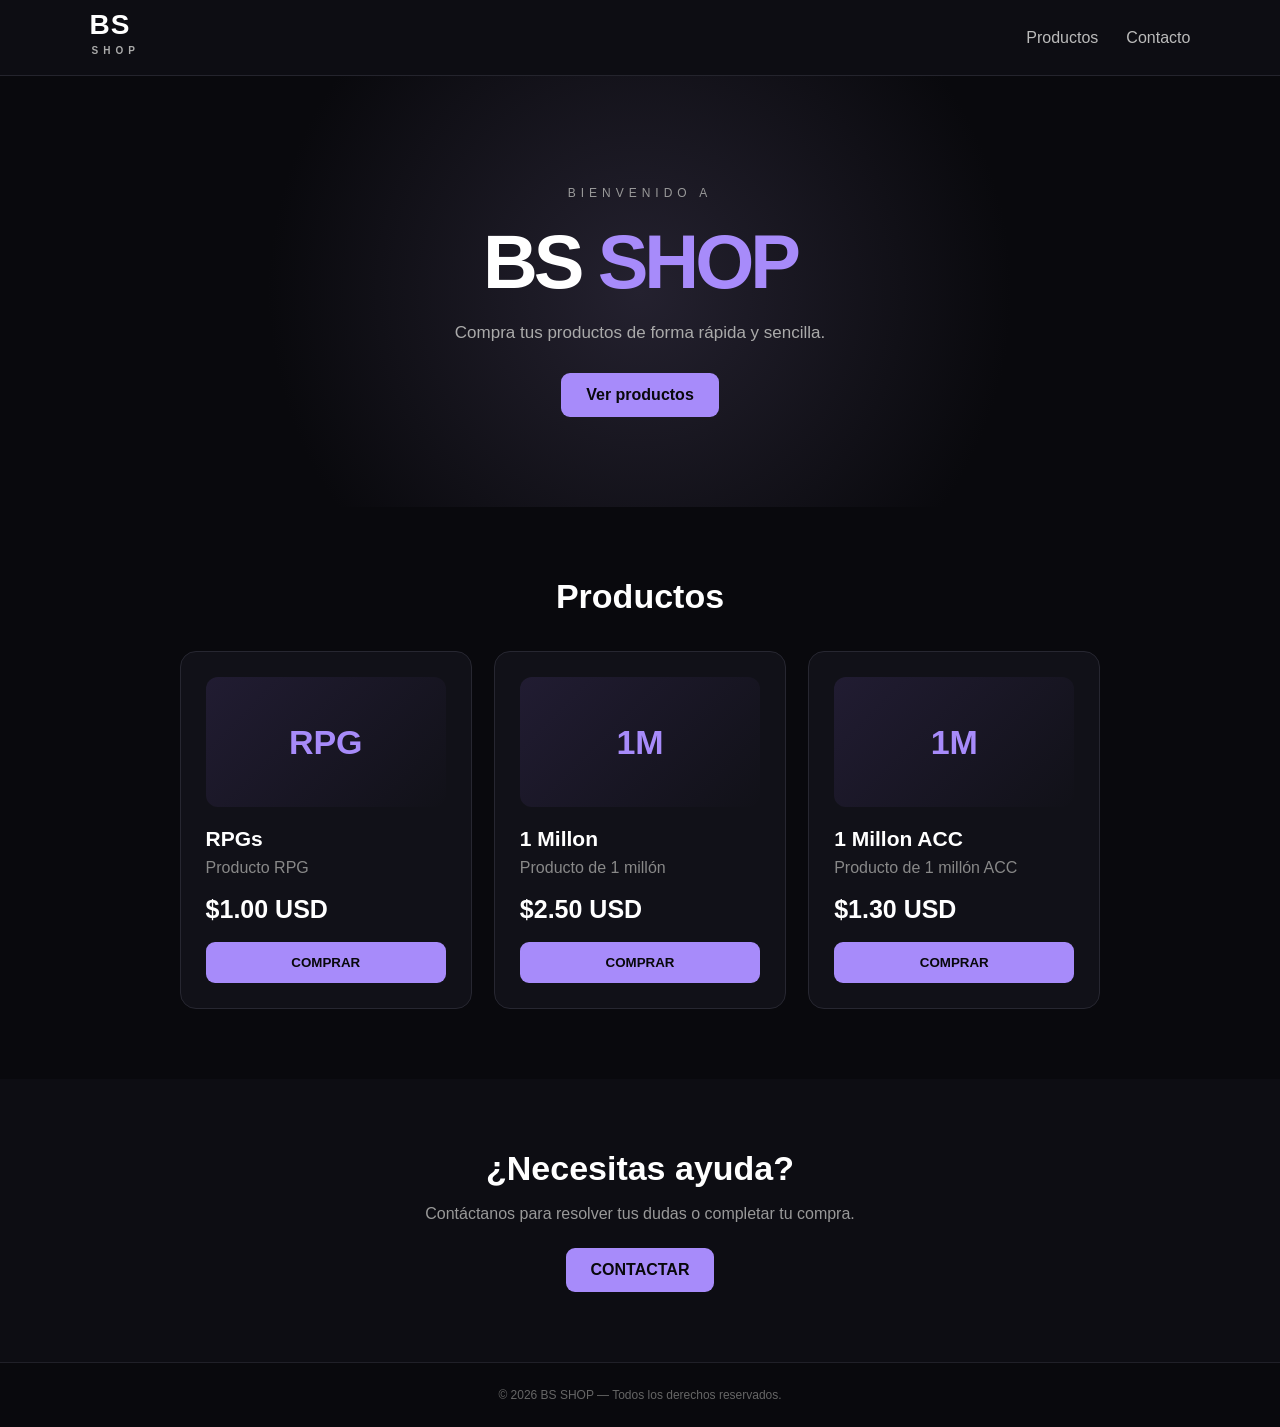
==== index.html @ 1e560b11 "Add files via upload" ====
<!DOCTYPE html>
<html lang="es">
<head>
  <meta charset="UTF-8">
  <meta name="viewport" content="width=device-width, initial-scale=1.0">
  <title>BS SHOP</title>
  <link rel="stylesheet" href="style.css">
</head>
<body>
  <header>
    <div class="logo"><span>BS</span><small>SHOP</small></div>
    <nav><a href="#productos">Productos</a><a href="#contacto">Contacto</a></nav>
  </header>

  <main>
    <section class="hero">
      <p class="tag">BIENVENIDO A</p>
      <h1>BS <span>SHOP</span></h1>
      <p>Compra tus productos de forma rápida y sencilla.</p>
      <a class="hero-btn" href="#productos">Ver productos</a>
    </section>

    <section id="productos" class="products">
      <h2>Productos</h2>
      <div class="grid">
        <article class="card">
          <div class="product-icon">RPG</div>
          <h3>RPGs</h3>
          <p>Producto RPG</p>
          <div class="price">$1.00 USD</div>
          <button onclick="comprar('RPGs', 1)">COMPRAR</button>
        </article>

        <article class="card">
          <div class="product-icon">1M</div>
          <h3>1 Millon</h3>
          <p>Producto de 1 millón</p>
          <div class="price">$2.50 USD</div>
          <button onclick="comprar('1 Millon', 2.5)">COMPRAR</button>
        </article>

        <article class="card">
          <div class="product-icon">1M</div>
          <h3>1 Millon ACC</h3>
          <p>Producto de 1 millón ACC</p>
          <div class="price">$1.30 USD</div>
          <button onclick="comprar('1 Millon ACC', 1.3)">COMPRAR</button>
        </article>
      </div>
    </section>

    <section id="contacto" class="contact">
      <h2>¿Necesitas ayuda?</h2>
      <p>Contáctanos para resolver tus dudas o completar tu compra.</p>
      <a href="#" onclick="contactar(); return false;">CONTACTAR</a>
    </section>
  </main>

  <footer>© 2026 BS SHOP — Todos los derechos reservados.</footer>

  <script>
    function comprar(producto, precio) {
      alert("Has seleccionado " + producto + " — $" + precio.toFixed(2) + " USD.\n\nAquí conectaremos tu método de pago.");
    }
    function contactar() {
      alert("Aquí puedes colocar tu Discord o WhatsApp.");
    }
  </script>
</body>
</html>
---- style.css ----
*{box-sizing:border-box;margin:0;padding:0}
body{font-family:Arial,Helvetica,sans-serif;background:#09090d;color:#fff;min-height:100vh}
header{height:76px;display:flex;align-items:center;justify-content:space-between;padding:0 7%;border-bottom:1px solid #24242d;background:#0d0d13;position:sticky;top:0;z-index:5}
.logo{font-weight:900;font-size:28px;line-height:20px;letter-spacing:1px}
.logo span{display:block}.logo small{font-size:10px;letter-spacing:5px;margin-left:2px;color:#aaa}
nav{display:flex;gap:28px}nav a{color:#bbb;text-decoration:none}nav a:hover{color:#fff}
.hero{text-align:center;padding:110px 20px 90px;background:radial-gradient(circle at center,#24212f 0,#09090d 55%)}
.tag{font-size:12px;letter-spacing:5px;color:#999;margin-bottom:18px}
.hero h1{font-size:76px;font-weight:900;letter-spacing:-4px}.hero h1 span{color:#a78bfa}
.hero p:not(.tag){color:#aaa;margin:18px 0 30px;font-size:17px}
.hero-btn,.contact a{display:inline-block;background:#a78bfa;color:#08080b;text-decoration:none;font-weight:800;padding:13px 25px;border-radius:9px}
.products{padding:70px 7%;max-width:1100px;margin:auto}.products h2,.contact h2{text-align:center;font-size:34px;margin-bottom:35px}
.grid{display:grid;grid-template-columns:repeat(auto-fit,minmax(230px,1fr));gap:22px}
.card{background:#111118;border:1px solid #272731;border-radius:16px;padding:25px;transition:.2s}.card:hover{transform:translateY(-4px);border-color:#a78bfa}
.product-icon{height:130px;border-radius:12px;background:linear-gradient(135deg,#211c32,#111118);display:flex;align-items:center;justify-content:center;font-size:34px;font-weight:900;color:#a78bfa;margin-bottom:20px}
.card h3{font-size:21px}.card p{color:#888;margin:8px 0 18px}.price{font-size:25px;font-weight:900;margin-bottom:18px}
button{width:100%;border:0;border-radius:9px;padding:13px;background:#a78bfa;color:#08080b;font-weight:900;cursor:pointer}button:hover{filter:brightness(1.1)}
.contact{text-align:center;padding:70px 20px;background:#0d0d13}.contact p{color:#999;margin:-18px 0 25px}
footer{text-align:center;padding:25px;color:#666;font-size:12px;border-top:1px solid #202028}
@media(max-width:600px){.hero h1{font-size:55px}nav{gap:12px;font-size:14px}header{padding:0 5%}}
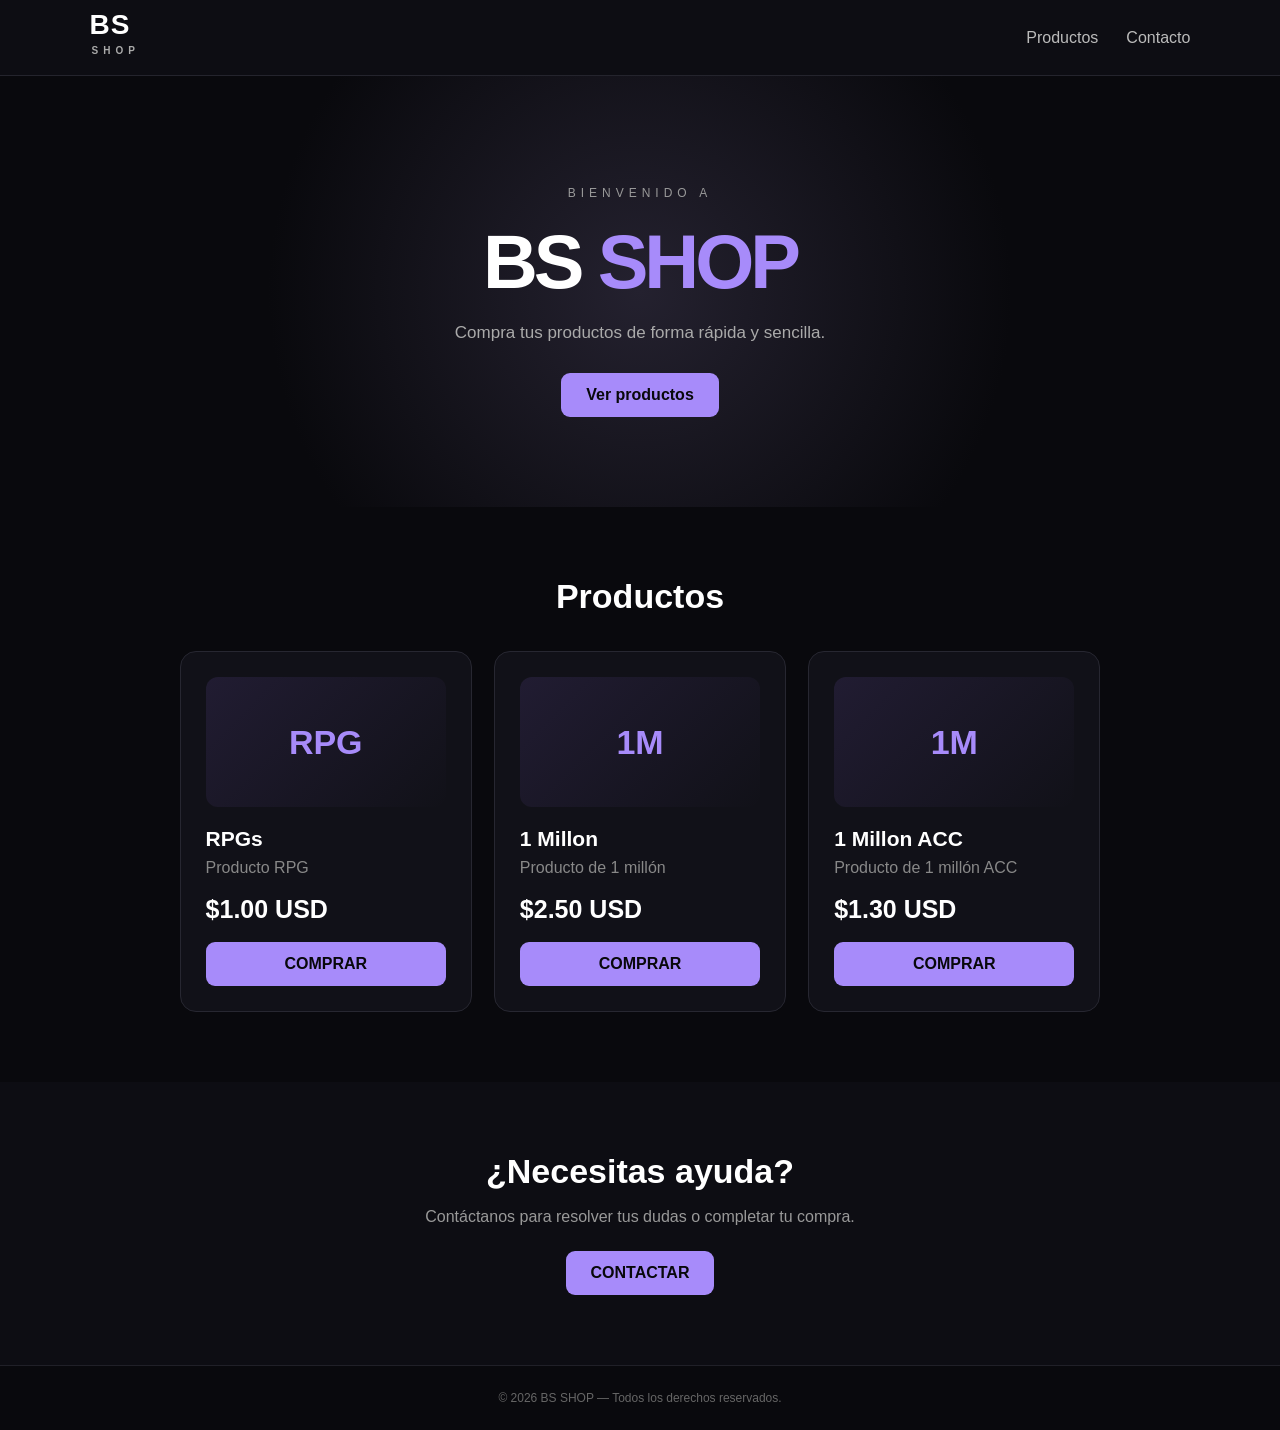
==== commit a4587e3f: "Add files via upload" ====
--- a/index.html
+++ b/index.html
@@ -28,7 +28,7 @@
           <h3>RPGs</h3>
           <p>Producto RPG</p>
           <div class="price">$1.00 USD</div>
-          <button onclick="comprar('RPGs', 1)">COMPRAR</button>
+          <a class="buy-btn" href="https://www.paypal.com/ncp/payment/CAZTPKS7FBN3L" target="_blank" rel="noopener noreferrer">COMPRAR</a>
         </article>
 
         <article class="card">
@@ -36,7 +36,7 @@
           <h3>1 Millon</h3>
           <p>Producto de 1 millón</p>
           <div class="price">$2.50 USD</div>
-          <button onclick="comprar('1 Millon', 2.5)">COMPRAR</button>
+          <a class="buy-btn" href="https://www.paypal.com/ncp/payment/9M8UZX4J6B464" target="_blank" rel="noopener noreferrer">COMPRAR</a>
         </article>
 
         <article class="card">
@@ -44,7 +44,7 @@
           <h3>1 Millon ACC</h3>
           <p>Producto de 1 millón ACC</p>
           <div class="price">$1.30 USD</div>
-          <button onclick="comprar('1 Millon ACC', 1.3)">COMPRAR</button>
+          <a class="buy-btn" href="https://www.paypal.com/ncp/payment/8AACNUJPNWTCG" target="_blank" rel="noopener noreferrer">COMPRAR</a>
         </article>
       </div>
     </section>
@@ -59,9 +59,6 @@
   <footer>© 2026 BS SHOP — Todos los derechos reservados.</footer>
 
   <script>
-    function comprar(producto, precio) {
-      alert("Has seleccionado " + producto + " — $" + precio.toFixed(2) + " USD.\n\nAquí conectaremos tu método de pago.");
-    }
     function contactar() {
       alert("Aquí puedes colocar tu Discord o WhatsApp.");
     }
--- a/style.css
+++ b/style.css
@@ -14,7 +14,7 @@
 .card{background:#111118;border:1px solid #272731;border-radius:16px;padding:25px;transition:.2s}.card:hover{transform:translateY(-4px);border-color:#a78bfa}
 .product-icon{height:130px;border-radius:12px;background:linear-gradient(135deg,#211c32,#111118);display:flex;align-items:center;justify-content:center;font-size:34px;font-weight:900;color:#a78bfa;margin-bottom:20px}
 .card h3{font-size:21px}.card p{color:#888;margin:8px 0 18px}.price{font-size:25px;font-weight:900;margin-bottom:18px}
-button{width:100%;border:0;border-radius:9px;padding:13px;background:#a78bfa;color:#08080b;font-weight:900;cursor:pointer}button:hover{filter:brightness(1.1)}
+button,.buy-btn{width:100%;display:block;text-align:center;border:0;border-radius:9px;padding:13px;background:#a78bfa;color:#08080b;font-weight:900;cursor:pointer;text-decoration:none}.buy-btn:hover{filter:brightness(1.1)}
 .contact{text-align:center;padding:70px 20px;background:#0d0d13}.contact p{color:#999;margin:-18px 0 25px}
 footer{text-align:center;padding:25px;color:#666;font-size:12px;border-top:1px solid #202028}
 @media(max-width:600px){.hero h1{font-size:55px}nav{gap:12px;font-size:14px}header{padding:0 5%}}
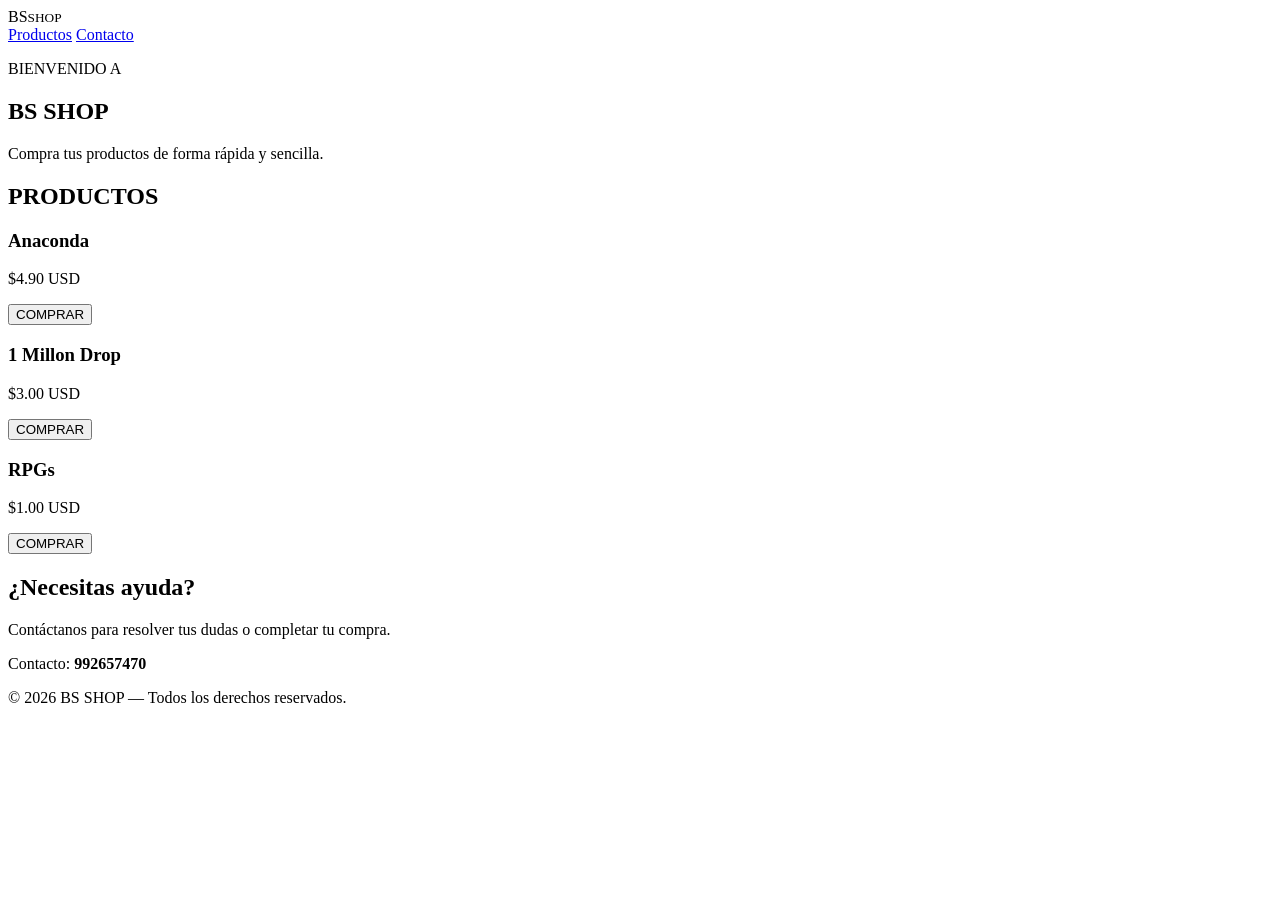
==== commit 97158849: "Rename BS_SHOP_index_ACTUALIZADO.html to index.html" ====
--- a/index.html
+++ b/index.html
@@ -6,10 +6,14 @@
   <title>BS SHOP</title>
   <link rel="stylesheet" href="style.css">
 </head>
+
 <body>
   <header>
     <div class="logo"><span>BS</span><small>SHOP</small></div>
-    <nav><a href="#productos">Productos</a><a href="#contacto">Contacto</a></nav>
+    <nav>
+      <a href="#productos">Productos</a>
+      <a href="#contacto">Contacto</a>
+    </nav>
   </header>
 
   <main>
@@ -17,51 +21,50 @@
       <p class="tag">BIENVENIDO A</p>
       <h1>BS <span>SHOP</span></h1>
       <p>Compra tus productos de forma rápida y sencilla.</p>
-      <a class="hero-btn" href="#productos">Ver productos</a>
     </section>
 
     <section id="productos" class="products">
-      <h2>Productos</h2>
-      <div class="grid">
-        <article class="card">
-          <div class="product-icon">RPG</div>
+      <h2 class="products-title">PRODUCTOS</h2>
+
+      <div class="products-list">
+
+        <div class="product-card">
+          <h3>Anaconda</h3>
+          <p>$4.90 USD</p>
+          <button class="buy-btn" type="button"
+            onclick="window.location.href='https://www.paypal.com/ncp/payment/5KTVU5LAUPVVG';">
+            COMPRAR
+          </button>
+        </div>
+
+        <div class="product-card">
+          <h3>1 Millon Drop</h3>
+          <p>$3.00 USD</p>
+          <button class="buy-btn" type="button"
+            onclick="window.location.href='https://www.paypal.com/ncp/payment/NTRBCT4V6QN72';">
+            COMPRAR
+          </button>
+        </div>
+
+        <div class="product-card">
           <h3>RPGs</h3>
-          <p>Producto RPG</p>
-          <div class="price">$1.00 USD</div>
-          <a class="buy-btn" href="https://www.paypal.com/ncp/payment/CAZTPKS7FBN3L" target="_blank" rel="noopener noreferrer">COMPRAR</a>
-        </article>
+          <p>$1.00 USD</p>
+          <button class="buy-btn" type="button"
+            onclick="window.location.href='https://www.paypal.com/ncp/payment/CAZTPKS7FBN3L';">
+            COMPRAR
+          </button>
+        </div>
 
-        <article class="card">
-          <div class="product-icon">1M</div>
-          <h3>1 Millon</h3>
-          <p>Producto de 1 millón</p>
-          <div class="price">$2.50 USD</div>
-          <a class="buy-btn" href="https://www.paypal.com/ncp/payment/9M8UZX4J6B464" target="_blank" rel="noopener noreferrer">COMPRAR</a>
-        </article>
-
-        <article class="card">
-          <div class="product-icon">1M</div>
-          <h3>1 Millon ACC</h3>
-          <p>Producto de 1 millón ACC</p>
-          <div class="price">$1.30 USD</div>
-          <a class="buy-btn" href="https://www.paypal.com/ncp/payment/8AACNUJPNWTCG" target="_blank" rel="noopener noreferrer">COMPRAR</a>
-        </article>
       </div>
     </section>
 
     <section id="contacto" class="contact">
       <h2>¿Necesitas ayuda?</h2>
       <p>Contáctanos para resolver tus dudas o completar tu compra.</p>
-      <a href="#" onclick="contactar(); return false;">CONTACTAR</a>
+      <p>Contacto: <strong>992657470</strong></p>
     </section>
   </main>
 
   <footer>© 2026 BS SHOP — Todos los derechos reservados.</footer>
-
-  <script>
-    function contactar() {
-      alert("Aquí puedes colocar tu Discord o WhatsApp.");
-    }
-  </script>
 </body>
 </html>
